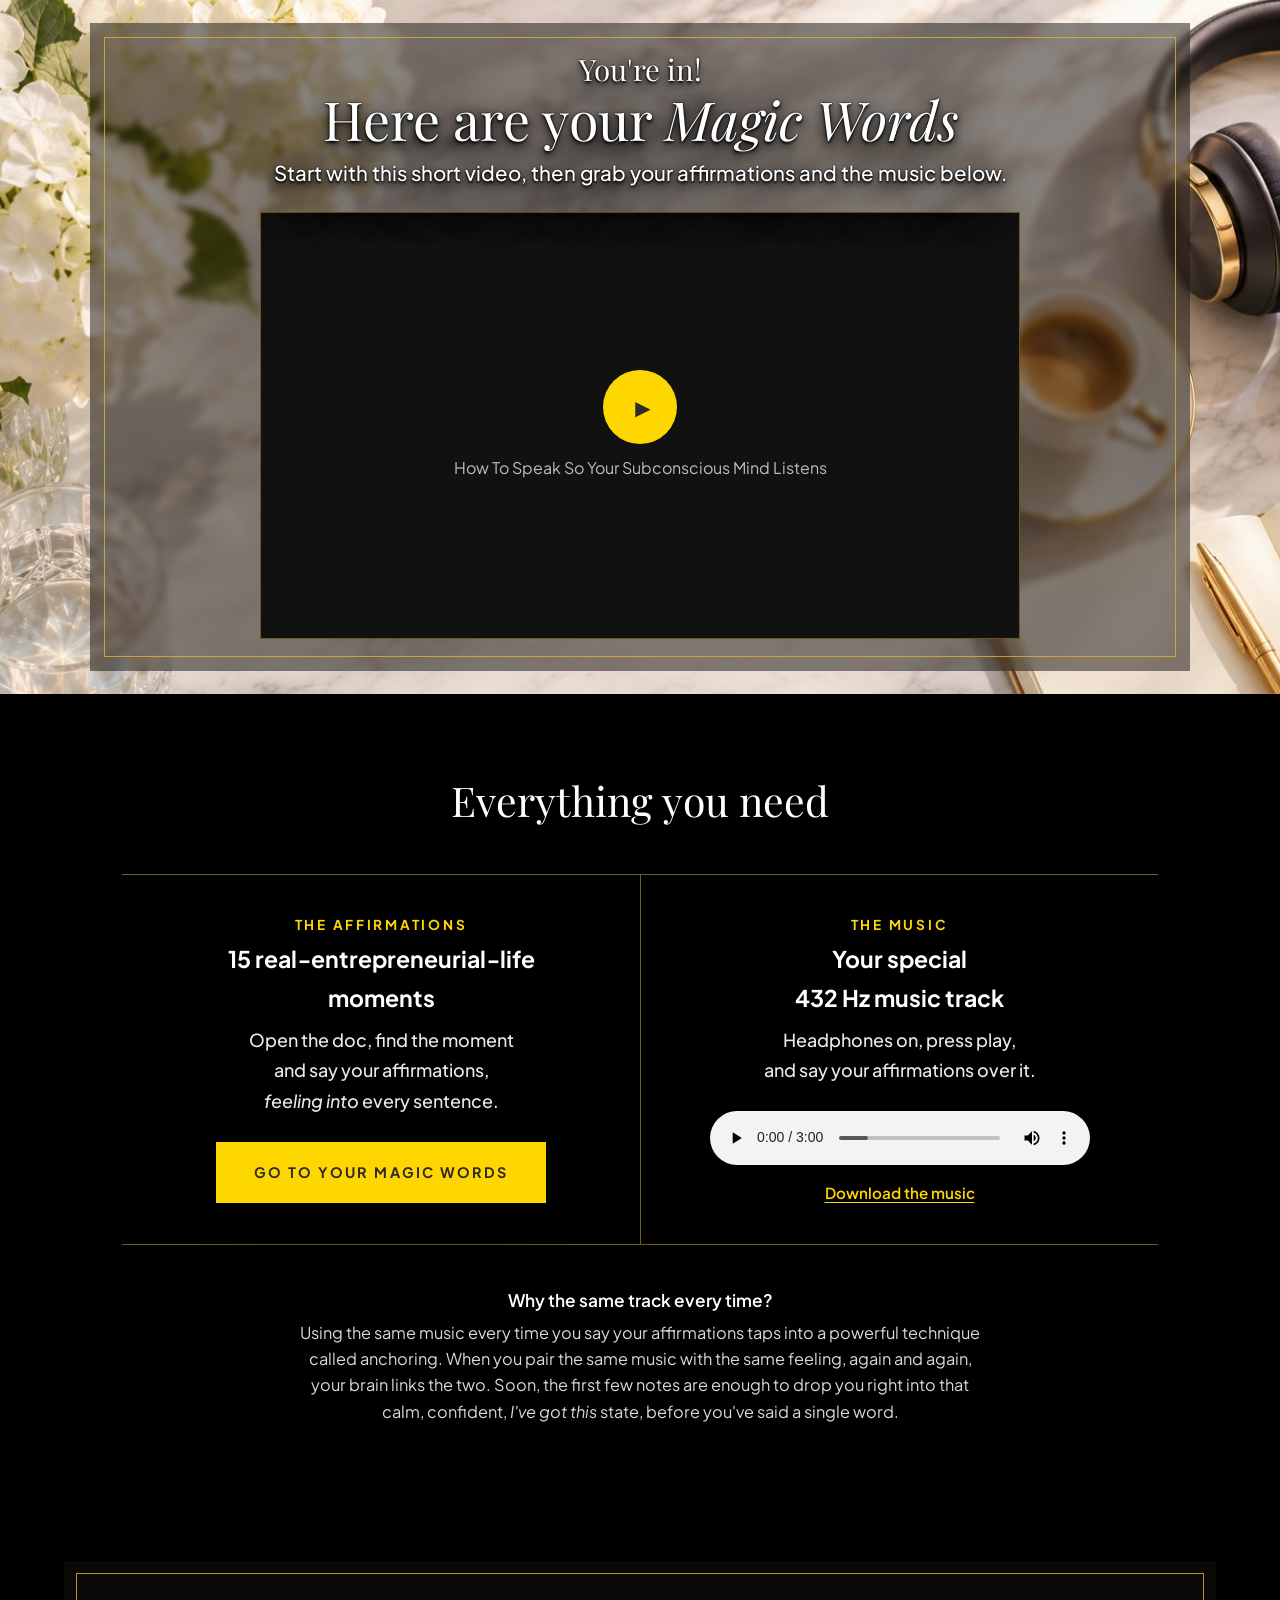
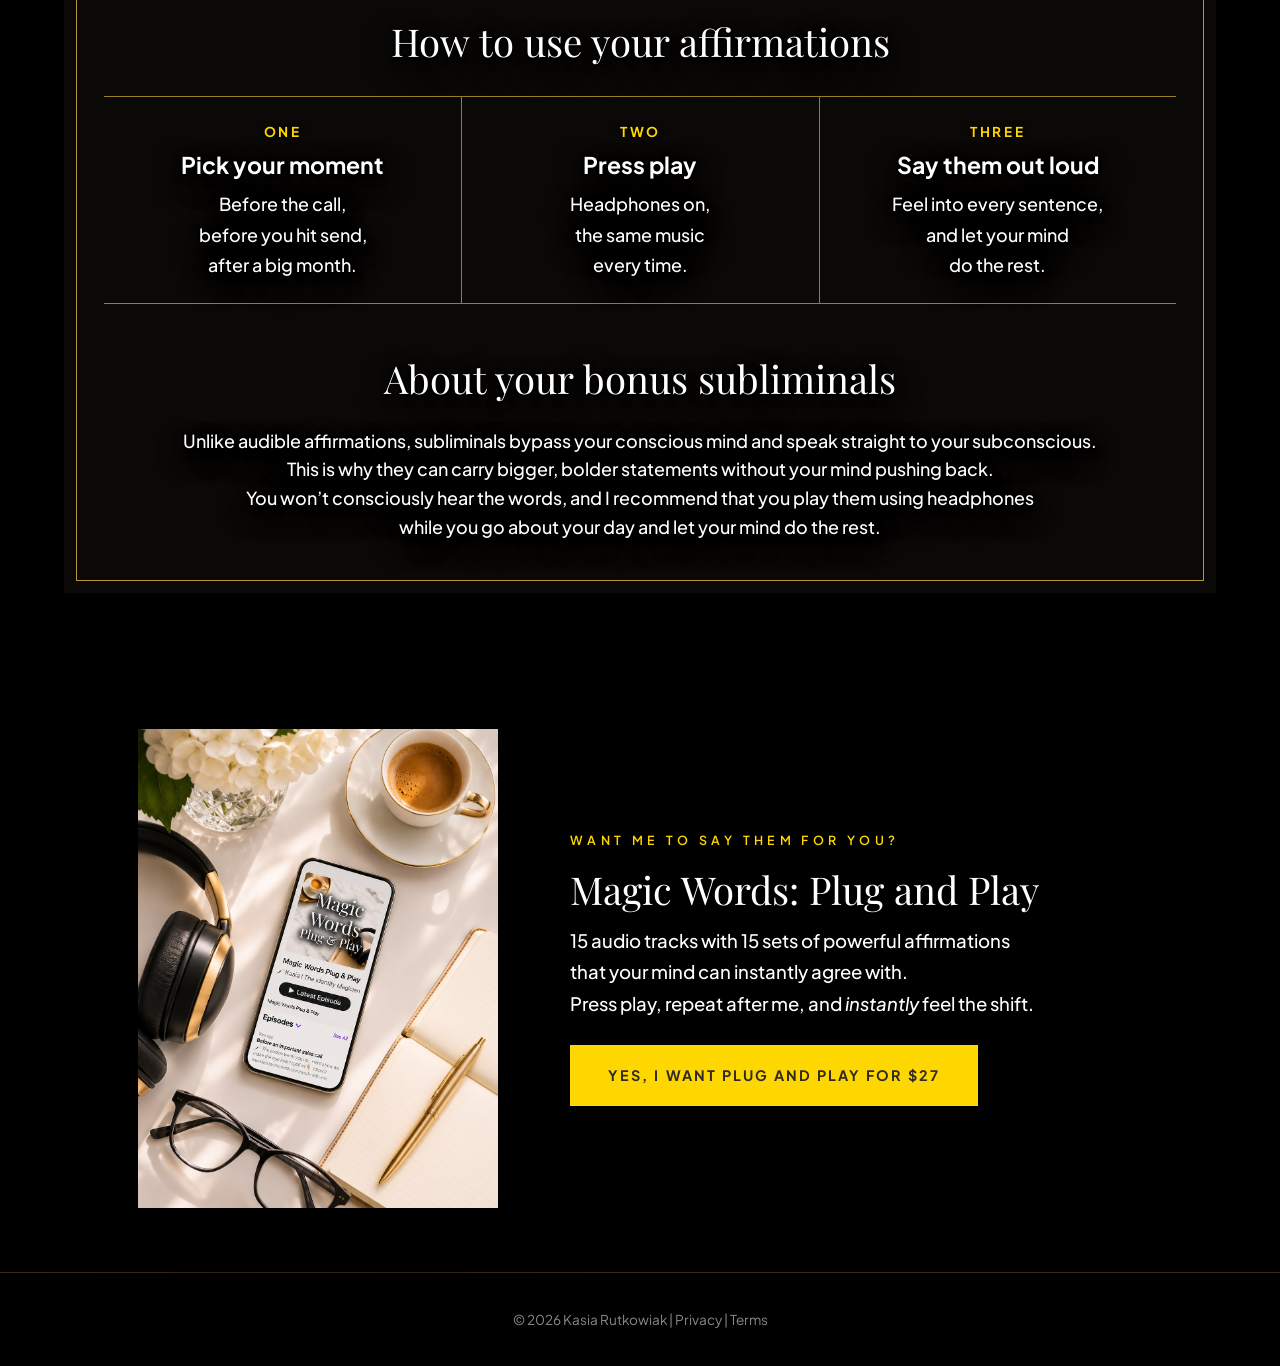
==== access/index.html @ 31c1ffa4 "Rename delivery page to access, keep /delivery/ as redirect Co-Authored-By: Claude Opus 5.5 <noreply" ====
<!DOCTYPE html>
<html lang="en">
<head>
<meta charset="UTF-8">
<meta name="viewport" content="width=device-width, initial-scale=1.0">
<meta name="robots" content="noindex">
<title>Your Magic Words</title>
<link rel="preconnect" href="https://fonts.googleapis.com">
<link rel="preconnect" href="https://fonts.gstatic.com" crossorigin>
<link href="https://fonts.googleapis.com/css2?family=Playfair+Display:ital,wght@0,400;0,500;1,400&family=Plus+Jakarta+Sans:ital,wght@0,400;0,500;0,600;0,700;1,500&display=swap" rel="stylesheet">
<style>
:root { --gold:#d4af37; --bright:#ffd700; --dark:#2F2A26; }
* { margin:0; padding:0; box-sizing:border-box; }
body { font-family:'Plus Jakarta Sans',sans-serif; background:#000; color:#fff; line-height:1.7; -webkit-font-smoothing:antialiased; }
.wrap { max-width:1100px; margin:0 auto; padding:0 2rem; }
.eyebrow { display:block; font-size:0.78rem; letter-spacing:0.35em; text-transform:uppercase; font-weight:600; color:var(--bright); margin-bottom:0.9rem; }

.hero { background:url('../img/delivery_marble.jpg') center / cover no-repeat fixed; padding:2.5vh 6vw; }
.glass { background:rgba(20,17,15,0.5); -webkit-backdrop-filter:blur(3px); backdrop-filter:blur(3px); position:relative; max-width:1100px; margin:0 auto; padding:1.8rem 2.4rem 2rem; text-align:center; }
.glass::before { content:''; position:absolute; inset:14px; border:1px solid rgba(212,175,55,0.85); pointer-events:none; }
.hero .pre { font-family:'Playfair Display',serif; font-size:clamp(1.4rem,2.3vw,1.9rem); line-height:1.2; margin-bottom:0.15rem; }
.hero h1 { font-family:'Playfair Display',serif; font-weight:400; font-size:clamp(2.1rem,4.2vw,3.4rem); line-height:1.1; margin-bottom:0.5rem; }
.hero .sub { font-size:clamp(1.05rem,1.6vw,1.3rem); font-weight:500; }
.hero .pre, .hero h1, .hero .sub { text-shadow:0 0 2px rgba(0,0,0,1), 0 2px 3px rgba(0,0,0,0.95), 0 4px 10px rgba(0,0,0,0.9), 0 10px 28px rgba(0,0,0,0.85), 0 18px 56px rgba(0,0,0,0.7); }
.video { max-width:min(760px, calc((100vh - 330px) * 16 / 9)); margin:1.3rem auto 0; aspect-ratio:16/9; background:#111; border:1px solid rgba(212,175,55,0.45); }
.video iframe { width:100%; height:100%; border:0; display:block; }
.video-ph { height:100%; display:flex; flex-direction:column; align-items:center; justify-content:center; gap:0.6rem; color:#bdbdbd; }
.video-ph span { width:74px; height:74px; border-radius:50%; background:var(--bright); color:var(--dark); display:flex; align-items:center; justify-content:center; font-size:1.6rem; padding-left:6px; }

.get { padding:4.5rem 0 4rem; text-align:center; }
.get h2 { font-family:'Playfair Display',serif; font-weight:400; font-size:clamp(1.9rem,3.2vw,2.6rem); margin-bottom:2.4rem; }
.cards { display:grid; grid-template-columns:1fr 1fr; border-top:1px solid rgba(212,175,55,0.55); border-bottom:1px solid rgba(212,175,55,0.55); }
.cards > div { padding:2.4rem 2rem; }
.cards > div + div { border-left:1px solid rgba(212,175,55,0.55); }
.cards .n { display:block; font-weight:700; font-size:0.85rem; letter-spacing:0.2em; text-transform:uppercase; color:var(--bright); }
.cards h3 { font-size:clamp(1.35rem,1.8vw,1.55rem); font-weight:700; margin:0.15rem 0 0.5rem; }
.cards p { font-size:clamp(1.08rem,1.4vw,1.2rem); font-weight:500; margin-bottom:1.6rem; color:#e9e9e9; }
.cta { display:inline-block; background:var(--bright); color:var(--dark); text-decoration:none; font-weight:700; letter-spacing:0.14em; text-transform:uppercase; font-size:0.9rem; padding:1.15rem 2.4rem; box-shadow:0 18px 50px rgba(0,0,0,0.6); transition:transform .25s ease, box-shadow .25s ease; }
.cta:hover { transform:scale(1.05); }
audio { width:100%; max-width:380px; margin:0 auto 0.4rem; display:block; }
.audio-ph { border:1px dashed rgba(212,175,55,0.6); color:#bdbdbd; padding:1rem; max-width:380px; margin:0 auto; font-size:0.95rem; }

.how { background:#fff; color:#000; padding:3rem 0; text-align:center; }
.how h2 { font-family:'Playfair Display',serif; font-weight:400; font-size:clamp(1.8rem,3vw,2.4rem); margin-bottom:1.4rem; }
.steps { display:grid; grid-template-columns:repeat(3,1fr); border-top:1px solid rgba(212,175,55,0.55); border-bottom:1px solid rgba(212,175,55,0.55); }
.steps > div { padding:1.4rem; }
.steps > div + div { border-left:1px solid rgba(212,175,55,0.55); }
.steps .n { display:block; font-weight:700; font-size:0.85rem; letter-spacing:0.2em; text-transform:uppercase; color:#9a7a1f; }
.steps h3 { font-size:clamp(1.3rem,1.8vw,1.5rem); font-weight:700; margin:0.15rem 0 0.3rem; }
.steps p { font-size:clamp(1.08rem,1.4vw,1.2rem); font-weight:500; }

.upgrade { padding:4rem 0; }
.up { display:grid; grid-template-columns:0.8fr 1.2fr; gap:3.5rem; align-items:center; }
.up img { width:100%; max-width:360px; display:block; margin:0 auto; box-shadow:0 30px 80px rgba(0,0,0,0.6); }
.up h2 { font-family:'Playfair Display',serif; font-weight:400; font-size:clamp(1.8rem,3vw,2.4rem); line-height:1.2; margin-bottom:0.8rem; }
.up p { font-size:clamp(1.08rem,1.45vw,1.2rem); font-weight:500; margin-bottom:1.6rem; }

footer { text-align:center; padding:2.2rem 0; border-top:1px solid rgba(212,175,55,0.25); }
footer p { font-size:0.85rem; color:#888; }
footer a { color:#888; text-decoration:none; }

@media (max-width:820px){
  .wrap { padding:0 1.4rem; }
  .hero { background-attachment:scroll; padding:1.2rem; }
  .glass { padding:2.2rem 1.2rem; }
  .glass::before { inset:9px; }
  .cards, .steps, .up { grid-template-columns:1fr; }
  .cards > div + div, .steps > div + div { border-left:none; border-top:1px solid rgba(212,175,55,0.55); }
  .up { gap:2rem; text-align:center; }
  .up img { max-width:280px; }
  .cta { padding:1.1rem 1.5rem; font-size:0.8rem; letter-spacing:0.1em; }
}
.mbr { display:none; }
@media (max-width:820px){ .mbr { display:inline; } .dbr { display:none; } }
h2, p, a, .eyebrow, span { text-wrap:balance; }
.mw-audio { display:block; width:100%; max-width:380px; margin:0.4rem auto 0; }
.dl { display:inline-block; margin-top:0.9rem; color:var(--bright); font-weight:600; font-size:0.95rem; text-decoration:underline; text-underline-offset:3px; }
.why { max-width:400px; margin:1.6rem auto 0; font-size:0.95rem; line-height:1.6; color:#d9d9d9; text-wrap:pretty; }
.why strong { display:inline-block; color:#fff; font-weight:600; margin-bottom:0.35rem; }
.why-wide { max-width:720px; margin:2.6rem auto 0; padding:0 1.2rem; text-align:center; font-size:1.02rem; }
.why-wide strong { font-size:1.08rem; }
.subs { max-width:900px; margin:2.6rem auto 0; padding:0 1.2rem; }
.subs p { text-wrap:wrap !important; }
@media (min-width:821px){ .subs { max-width:1080px; } }
.subs h3 { font-family:'Playfair Display',serif; font-weight:400; font-size:clamp(1.8rem,3vw,2.4rem); margin-bottom:1rem; }
.subs p { font-size:clamp(1.08rem,1.4vw,1.2rem); line-height:1.6; font-weight:500; }
.how-bg { background:url('../img/terrace.jpg') center / cover no-repeat fixed; padding:4.5rem 5vw; }
.how-bg > .wrap { background:rgba(20,17,15,0.55); -webkit-backdrop-filter:blur(3px); backdrop-filter:blur(3px); max-width:1180px; margin:0 auto; padding:3rem 2.5rem 3.2rem; position:relative; box-shadow:0 24px 60px rgba(0,0,0,0.18); }
.how-bg > .wrap::before { content:''; position:absolute; inset:12px; border:1px solid rgba(212,175,55,0.85); pointer-events:none; }
@media (max-width:820px){ .how-bg { padding:2.2rem 14px; } .how-bg > .wrap { padding:2.2rem 1.1rem 2.4rem; } .how-bg > .wrap::before { inset:8px; } }
.how-bg, .how-bg h2, .how-bg h3, .how-bg p { color:#fff !important; }
.how-bg h2, .how-bg h3, .how-bg p { text-shadow:0 0 2px rgba(0,0,0,1), 0 2px 3px rgba(0,0,0,0.95), 0 4px 10px rgba(0,0,0,0.9), 0 10px 28px rgba(0,0,0,0.85); }
.how-bg .steps .n { color:#ffd700 !important; text-shadow:0 0 2px rgba(0,0,0,1), 0 2px 6px rgba(0,0,0,0.9); }
.how-bg .steps, .how-bg .steps > div { border-color:rgba(212,175,55,0.7) !important; }
</style>
</head>
<body>

<section class="hero">
  <div class="glass">
    <p class="pre">You're in!</p>
    <h1>Here are your<br class="mbr"> <em>Magic Words</em></h1>
    <p class="sub">Start with this short video, then grab your affirmations and the music below.</p>
    <div class="video">
      <!-- VIDEO: replace with the embed of "How To Speak So Your Subconscious Mind Listens" -->
      <div class="video-ph"><span>&#9658;</span><p>How To Speak So Your Subconscious Mind Listens</p></div>
    </div>
  </div>
</section>

<section class="get">
  <div class="wrap">
    <h2>Everything you need</h2>
    <div class="cards">
      <div>
        <span class="n">The affirmations</span>
        <h3>15 real&#8209;entrepreneurial&#8209;life<br>moments</h3>
        <p>Open the doc, find the moment<br>and say your affirmations,<br><em>feeling into</em> every sentence.</p>
        <a class="cta" href="https://docs.google.com/document/d/1G2ZZAWdtossZC055XMy3KLbxuSmpZag4DdoxrjVLpQ4/copy" target="_blank" rel="noopener">Go to your Magic Words</a>
      </div>
      <div>
        <span class="n">The music</span>
        <h3>Your special<br>432&nbsp;Hz music&nbsp;track</h3>
        <p>Headphones on, press play,<br>and say your affirmations over it.</p>
        <audio class="mw-audio" controls preload="metadata" src="../audio/magic-words-music.mp3"></audio>
        <a class="dl" href="../audio/magic-words-music.mp3" download="Magic Words 432Hz Music.mp3">Download the music</a>
      </div>
    </div>
    <div class="why why-wide"><strong>Why the same track every time?</strong><br>Using the same music every time you say your affirmations taps into a powerful technique called anchoring. When you pair the same music with the same feeling, again and again, your brain links the two. Soon, the first few notes are enough to drop you right into that calm, confident, <em>I've got this</em> state, before you've said a single word.</div>
  </div>
</section>

<section class="how how-bg">
  <div class="wrap">
    <h2>How to use your affirmations</h2>
    <div class="steps">
      <div><span class="n">One</span><h3>Pick your moment</h3><p>Before the call,<br>before you hit send,<br>after a big month.</p></div>
      <div><span class="n">Two</span><h3>Press play</h3><p>Headphones on,<br>the same music<br>every time.</p></div>
      <div><span class="n">Three</span><h3>Say them out loud</h3><p>Feel into every sentence,<br>and let your mind<br>do the rest.</p></div>
    </div>
    <div class="subs">
      <h3>About your bonus subliminals</h3>
      <p>Unlike audible affirmations, subliminals bypass your conscious mind and speak straight to your subconscious.<br class="dbr"> This is why they can carry bigger, bolder statements without your mind pushing back.<br class="dbr"> You won&rsquo;t consciously hear the words, and I recommend that you play them using headphones<br class="dbr"> while you go about your day and let your mind do the rest.</p>
    </div>
  </div>
</section>

<section class="upgrade">
  <div class="wrap up">
    <div><img src="[data-uri]" alt="Magic Words: Plug and Play on a phone"></div>
    <div>
      <span class="eyebrow">Want me to say them for you?</span>
      <h2>Magic Words:<br class="mbr"> Plug and Play</h2>
      <p>15 audio tracks with 15 sets of powerful affirmations that your mind can instantly agree with.<br class="dbr"> Press play, repeat after me, and <em>instantly</em> feel the shift.</p>
      <a class="cta" href="https://www.kasiarutkowiak.com/magic-words-plug-and-play">Yes, I want Plug and Play for $27</a>
    </div>
  </div>
</section>

<footer><p>&copy; 2026 Kasia Rutkowiak | <a href="https://www.kasiarutkowiak.com/privacy">Privacy</a> | <a href="https://www.kasiarutkowiak.com/terms">Terms</a></p></footer>

</body>
</html>
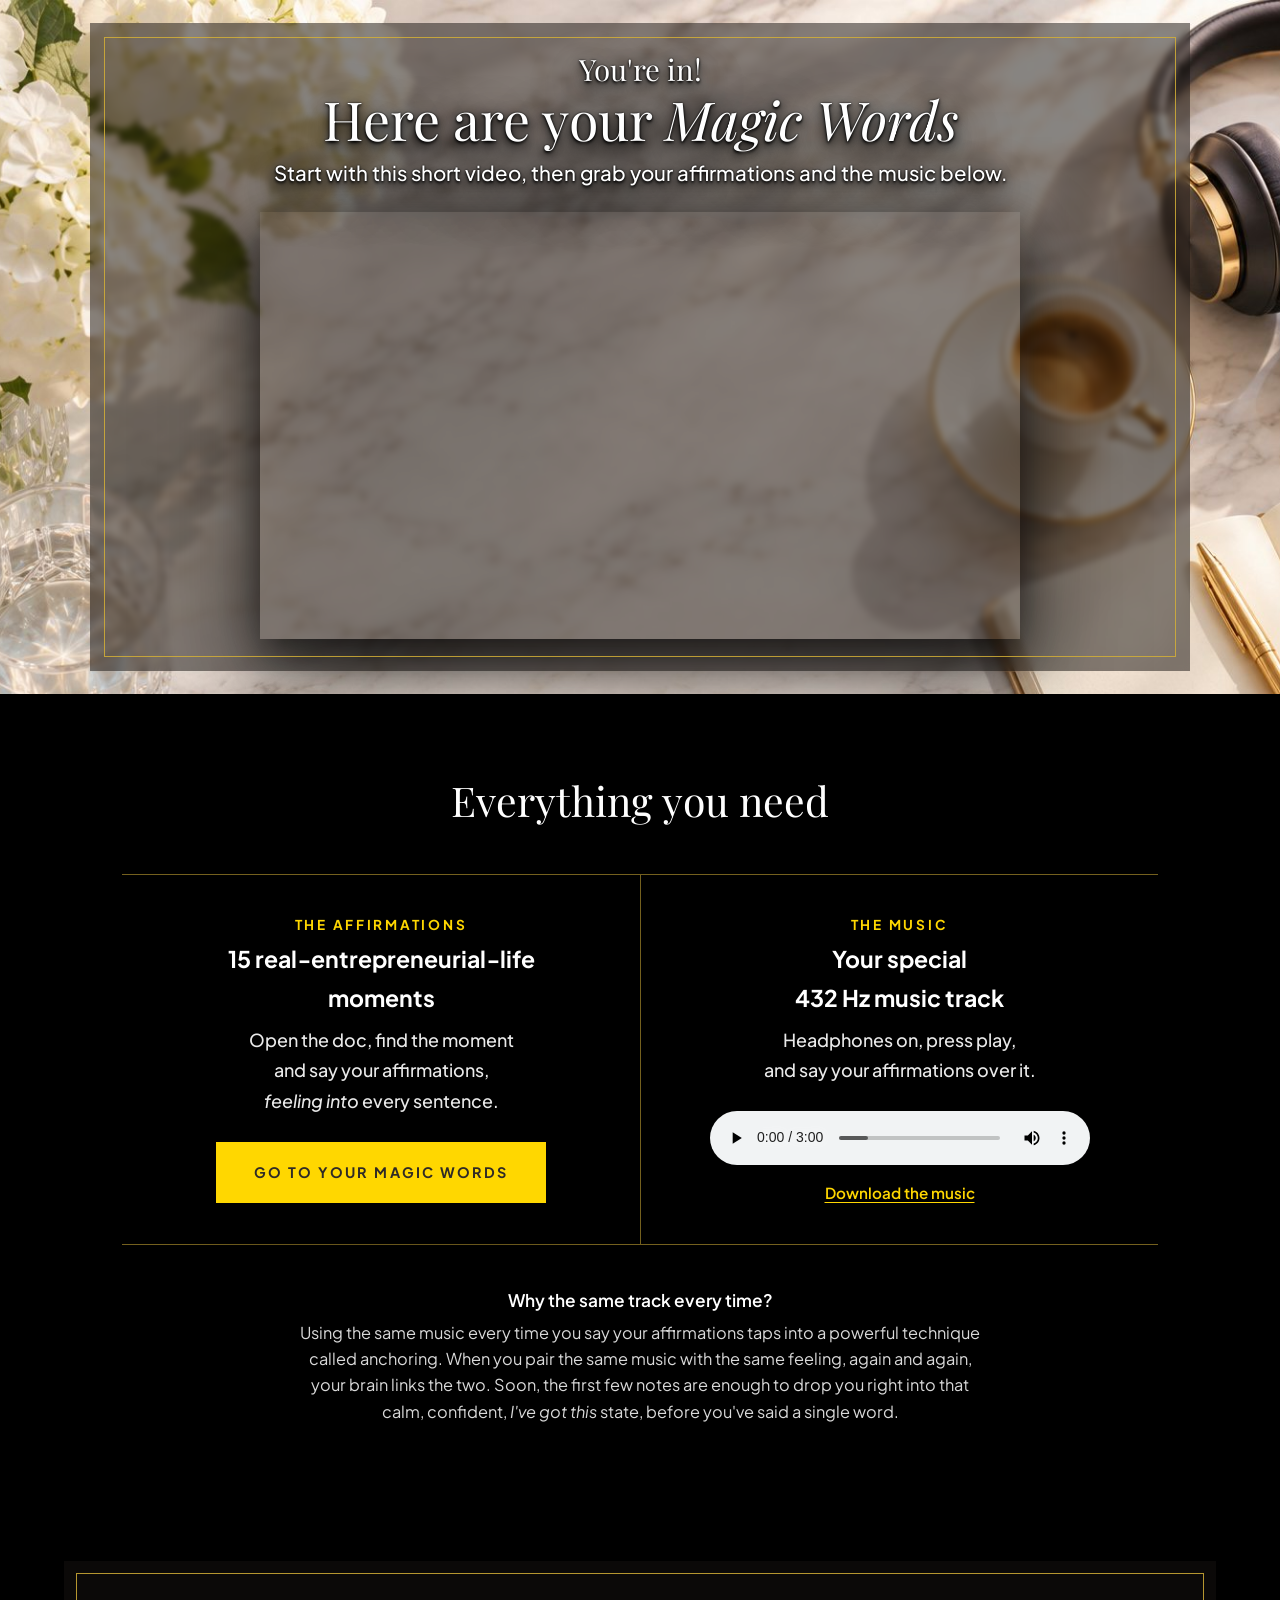
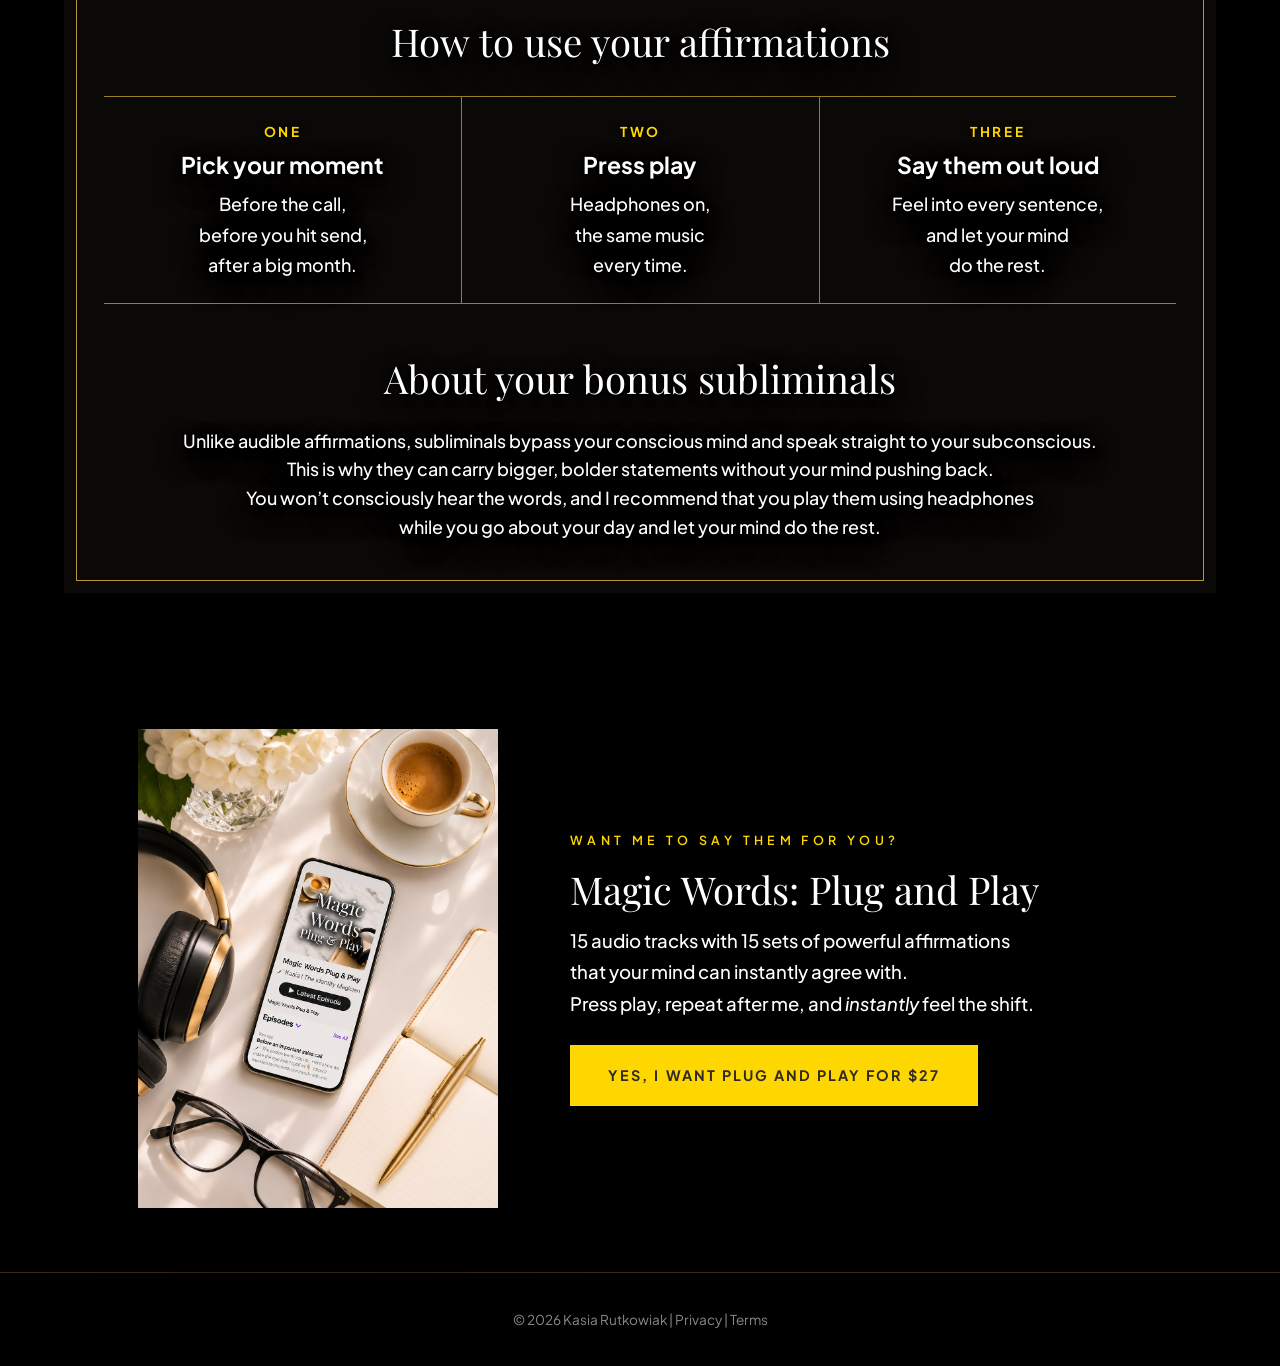
==== commit b797b284: "Access page: add Start here walkthrough video Co-Authored-By: Claude Opus 5.5 <noreply@anthropic.com" ====
--- a/access/index.html
+++ b/access/index.html
@@ -92,6 +92,8 @@
 .how-bg h2, .how-bg h3, .how-bg p { text-shadow:0 0 2px rgba(0,0,0,1), 0 2px 3px rgba(0,0,0,0.95), 0 4px 10px rgba(0,0,0,0.9), 0 10px 28px rgba(0,0,0,0.85); }
 .how-bg .steps .n { color:#ffd700 !important; text-shadow:0 0 2px rgba(0,0,0,1), 0 2px 6px rgba(0,0,0,0.9); }
 .how-bg .steps, .how-bg .steps > div { border-color:rgba(212,175,55,0.7) !important; }
+.hero .video { border:0 !important; background:transparent !important; box-shadow:0 18px 40px rgba(0,0,0,0.55), 0 34px 90px rgba(0,0,0,0.6) !important; }
+@media (max-width:600px){ .hero { padding:2vh 3vw !important; } .hero .glass { padding:1.7rem 1rem 1.4rem !important; } .hero .glass::before { inset:7px; } }
 </style>
 </head>
 <body>
@@ -102,8 +104,7 @@
     <h1>Here are your<br class="mbr"> <em>Magic Words</em></h1>
     <p class="sub">Start with this short video, then grab your affirmations and the music below.</p>
     <div class="video">
-      <!-- VIDEO: replace with the embed of "How To Speak So Your Subconscious Mind Listens" -->
-      <div class="video-ph"><span>&#9658;</span><p>How To Speak So Your Subconscious Mind Listens</p></div>
+      <iframe src="https://share.descript.com/embed/HeYuESrenUk" title="Magic Words: Start here" allow="autoplay; fullscreen; picture-in-picture" allowfullscreen></iframe>
     </div>
   </div>
 </section>
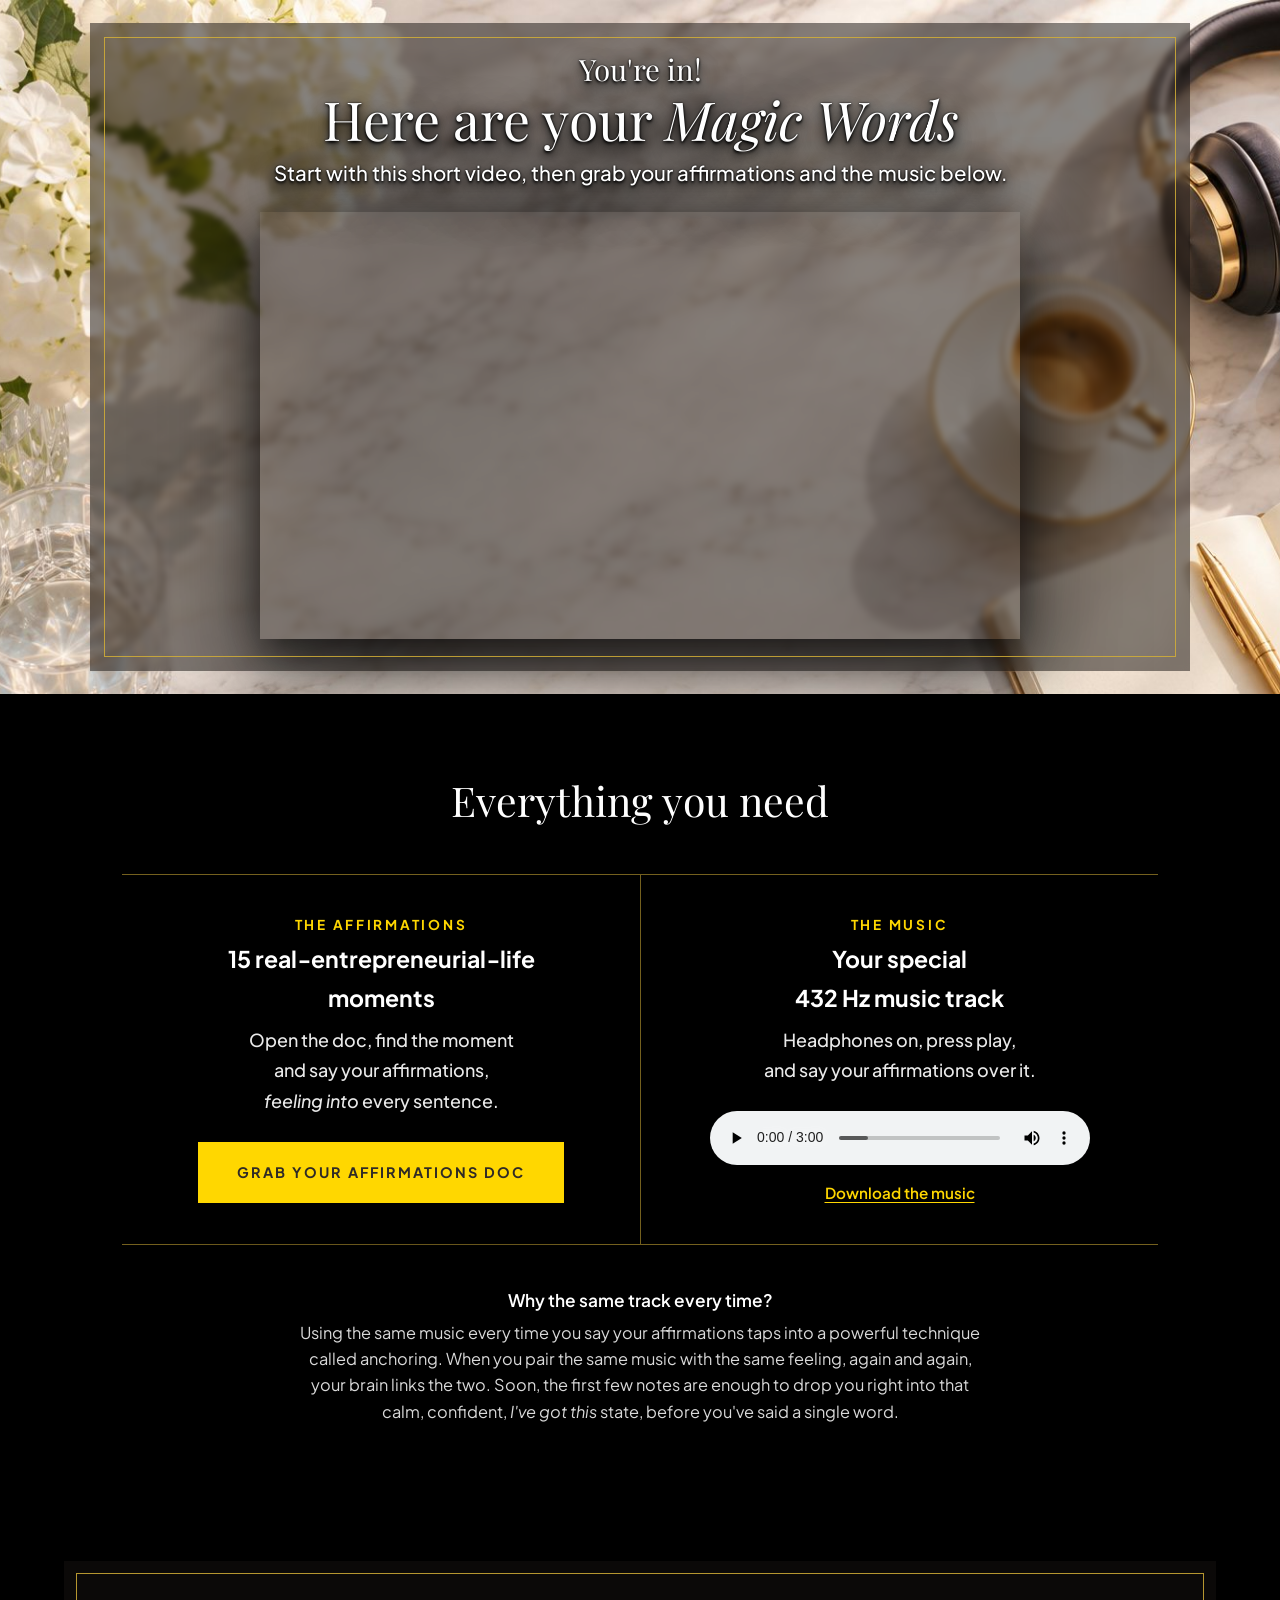
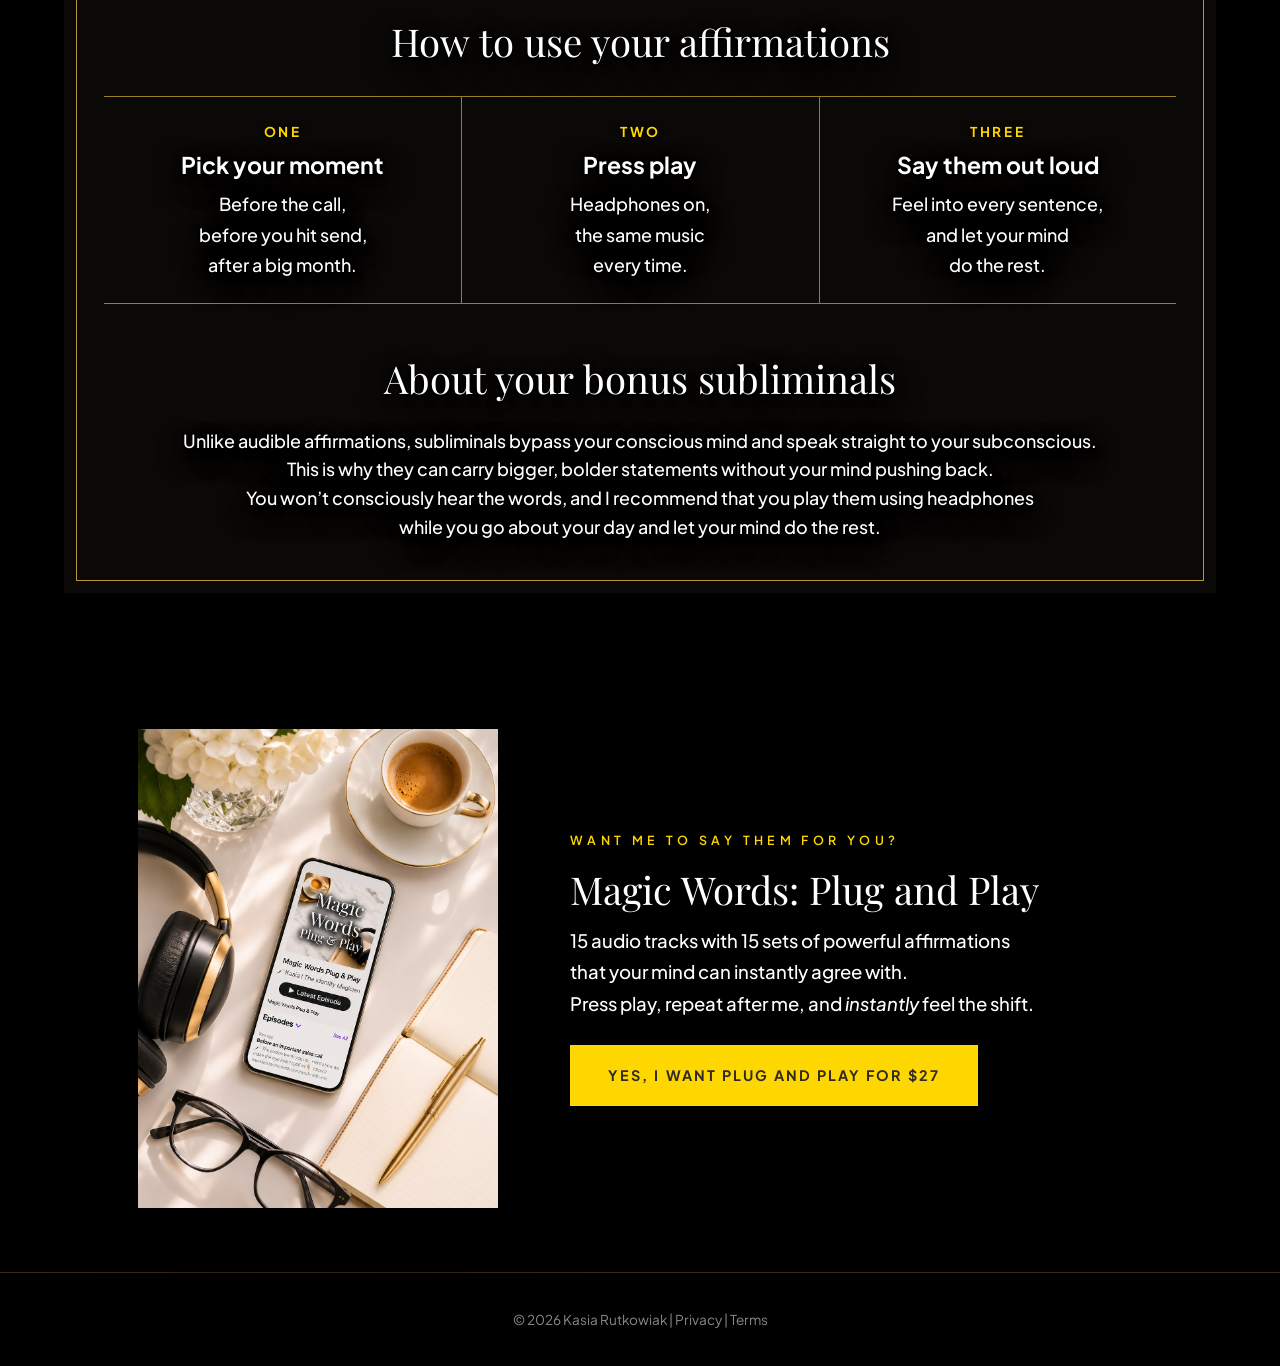
==== commit 7c8135ca: "Access page: button text 'Grab your affirmations doc' Co-Authored-By: Claude Opus 5.5 <noreply@anthr" ====
--- a/access/index.html
+++ b/access/index.html
@@ -117,7 +117,7 @@
         <span class="n">The affirmations</span>
         <h3>15 real&#8209;entrepreneurial&#8209;life<br>moments</h3>
         <p>Open the doc, find the moment<br>and say your affirmations,<br><em>feeling into</em> every sentence.</p>
-        <a class="cta" href="https://docs.google.com/document/d/1G2ZZAWdtossZC055XMy3KLbxuSmpZag4DdoxrjVLpQ4/copy" target="_blank" rel="noopener">Go to your Magic Words</a>
+        <a class="cta" href="https://docs.google.com/document/d/1G2ZZAWdtossZC055XMy3KLbxuSmpZag4DdoxrjVLpQ4/copy" target="_blank" rel="noopener">Grab your affirmations doc</a>
       </div>
       <div>
         <span class="n">The music</span>
